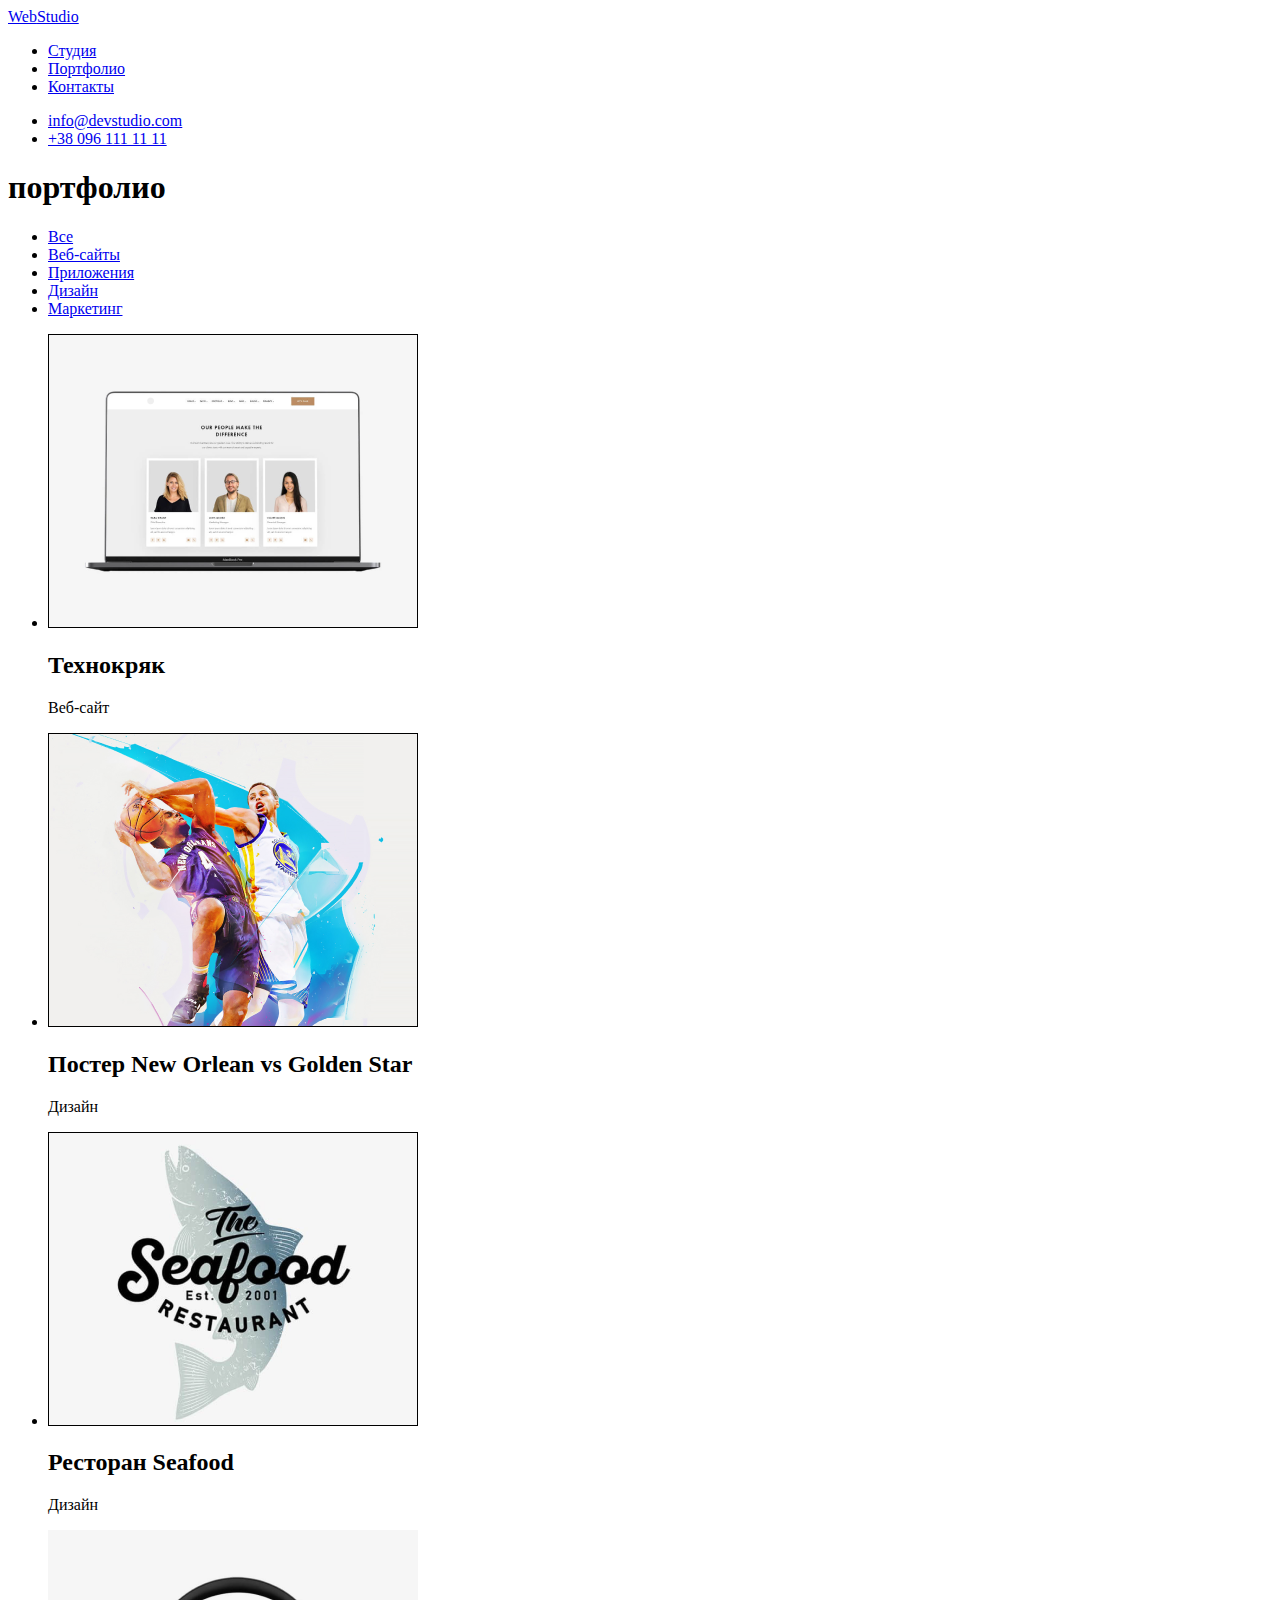
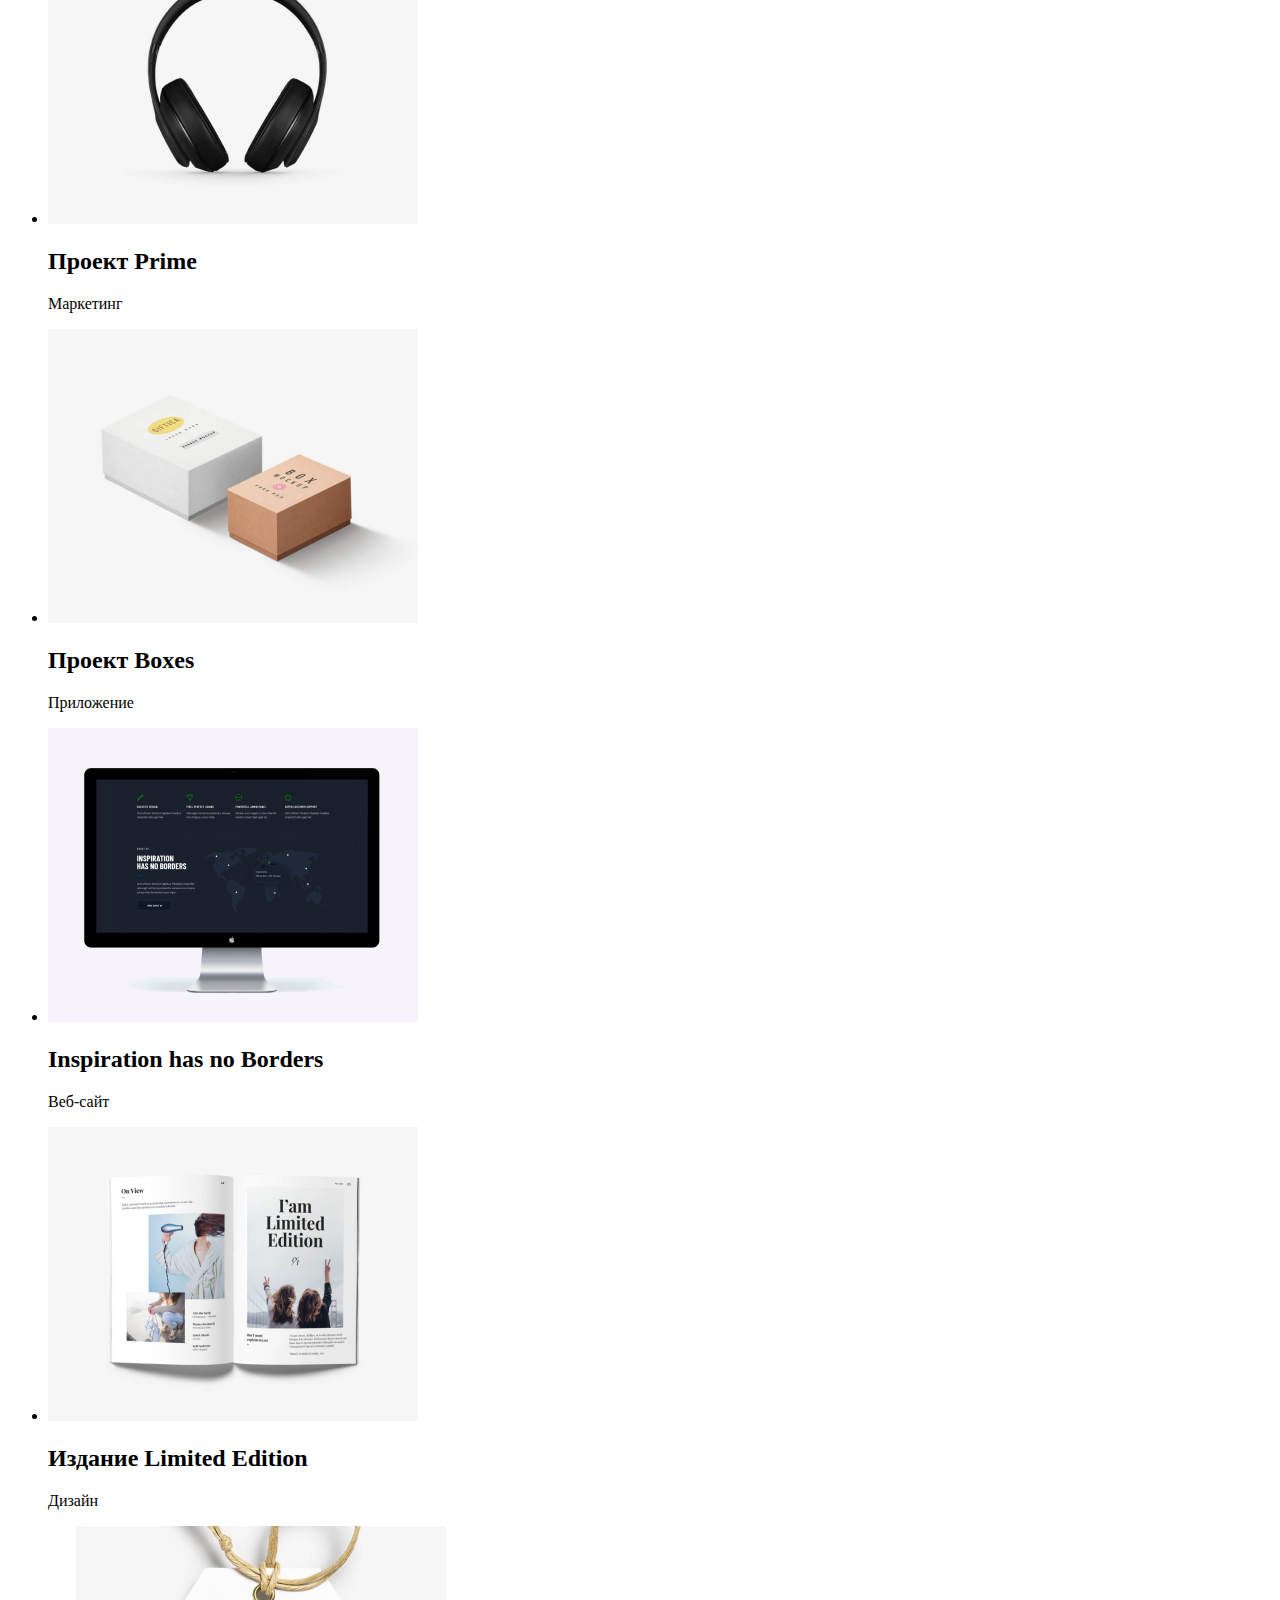
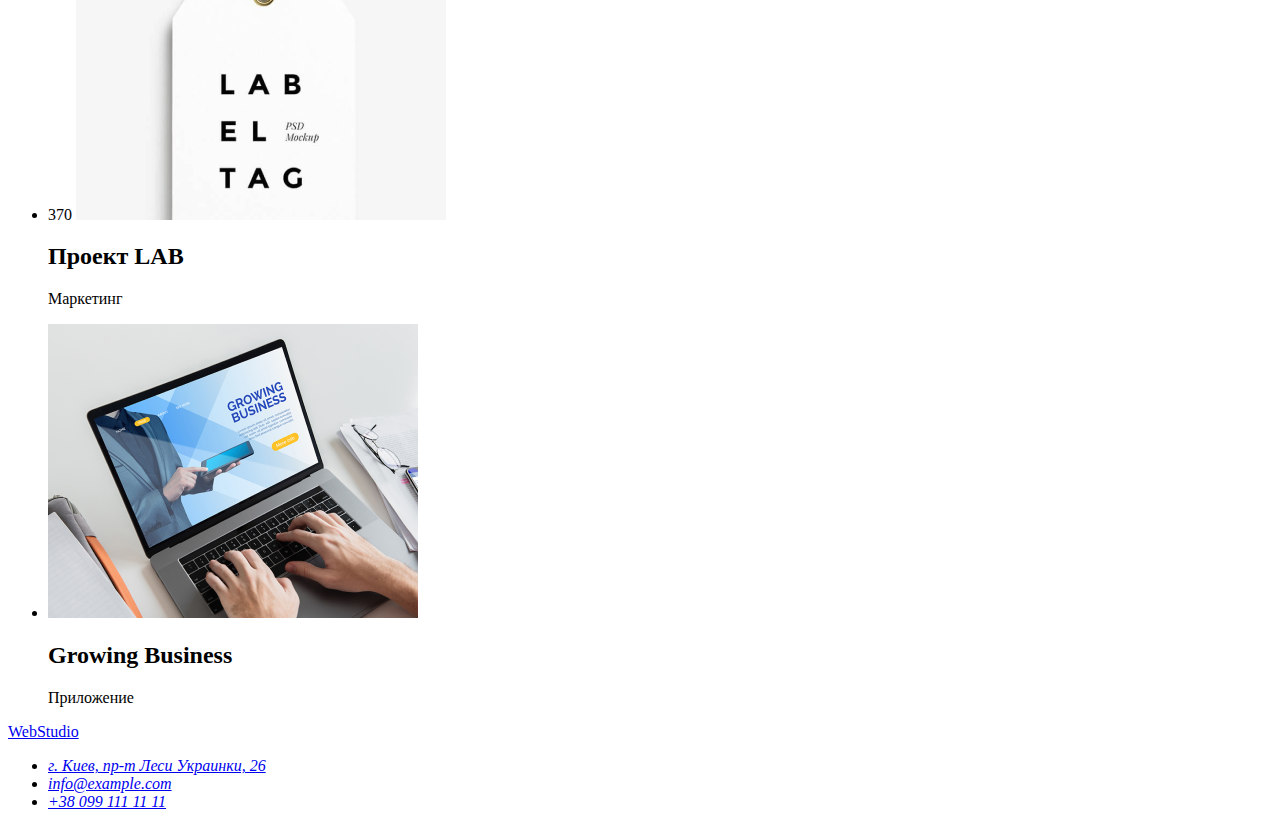
==== index.html @ 1c3201ee "my commit" ====
<!DOCTYPE html>
<html lang="ru">
<head>
    <meta charset="UTF-8">
    <meta name="viewport" content="width=device-width, initial-scale=1.0">
    <title>Портфолио</title>
</head>
<body>
<header>
<nav>
    <a href="/">Web<span>Studio</span></a>
   <ul>
       <li><a href="#">Студия</a></li>
       <li><a href="#">Портфолио</a></li>
       <li><a href="#">Контакты</a></li>
   </ul> 
</nav>
   <ul>
       <li><a href="mailto:info@devstudio.com">info@devstudio.com</a></li>
       <li><a href="tel:+380961111111">+38 096 111 11 11</a></li>
   </ul>
</header>
<main>
    <!--секция с портфолио-->
<section>
    <h1>портфолио</h1>
<ul>
    <li><a href="#">Все</a></li>
    <li><a href="#">Веб-сайты</a></li>
    <li><a href="#">Приложения</a></li>
    <li><a href="#">Дизайн</a></li>
    <li><a href="#">Маркетинг</a></li>
</ul>
<ul>
    <li>
        <img src="./imajes/tehnocr.png" alt="три карточки с фотографиями людей"width="370" height="294">
            <h2>Технокряк</h2>
                <p>Веб-сайт</p>
    </li>
    <li>
        <img src="./imajes/poster.png" alt="игра в бфскетбол"width="370" height="294">
            <h2>Постер New Orlean vs Golden Star</h2>
                <p>Дизайн</p>
    </li>
    <li>
        <img src="./imajes/restoran.png" alt="ресторан"width="370" height="294">
            <h2>Ресторан Seafood</h2>
                <p>Дизайн</p>
    </li>
    <li>
        <img src="./imajes/prime.png" alt="наушники"width="370" height="294">
            <h2>Проект Prime</h2>
                <p>Маркетинг</p>
    </li>
    <li>
        <img src="./imajes/boxes.png" alt="коробки"width="370" height="294">
            <h2>Проект Boxes</h2>
                <p>Приложение</p>
    </li>
    <li>
        <img src="./imajes/inspiration.png" alt="монитор"width="370" height="294">
            <h2>Inspiration has no Borders</h2>
                <p>Веб-сайт</p>
    </li>
    <li>
        <img src="./imajes/isdanie.png" alt="журнал"width="370" height="294">
            <h2>Издание Limited Edition</h2>
                <p>Дизайн</p>
    </li>
    <li>370
        <img src="./imajes/lab.png" alt="бирка"width="370" height="294">
            <h2>Проект LAB</h2>
                <p>Маркетинг</p>
    </li>
    <li>
        <img src="./imajes/growing.png" alt="ноутбук"width="370" height="294">
            <h2>Growing Business</h2>
                <p>Приложение</p>
    </li>
</ul>
</section>
</main>
<footer>
   <a href="/">Web<span>Studio</span></a> 
<address>
    <ul>
        <li><a href="https://goo.gl/maps/Lhu3DwiovZqrXFvk8">г. Киев, пр-т Леси Украинки, 26</a></li>
        <li><a href="mailto:info@devstudio.com">info@example.com</a></li>
        <li><a href="tel:+38096111111">+38 099 111 11 11</a></li>
    </ul>
</address>
</footer>
    
</body>
</html>
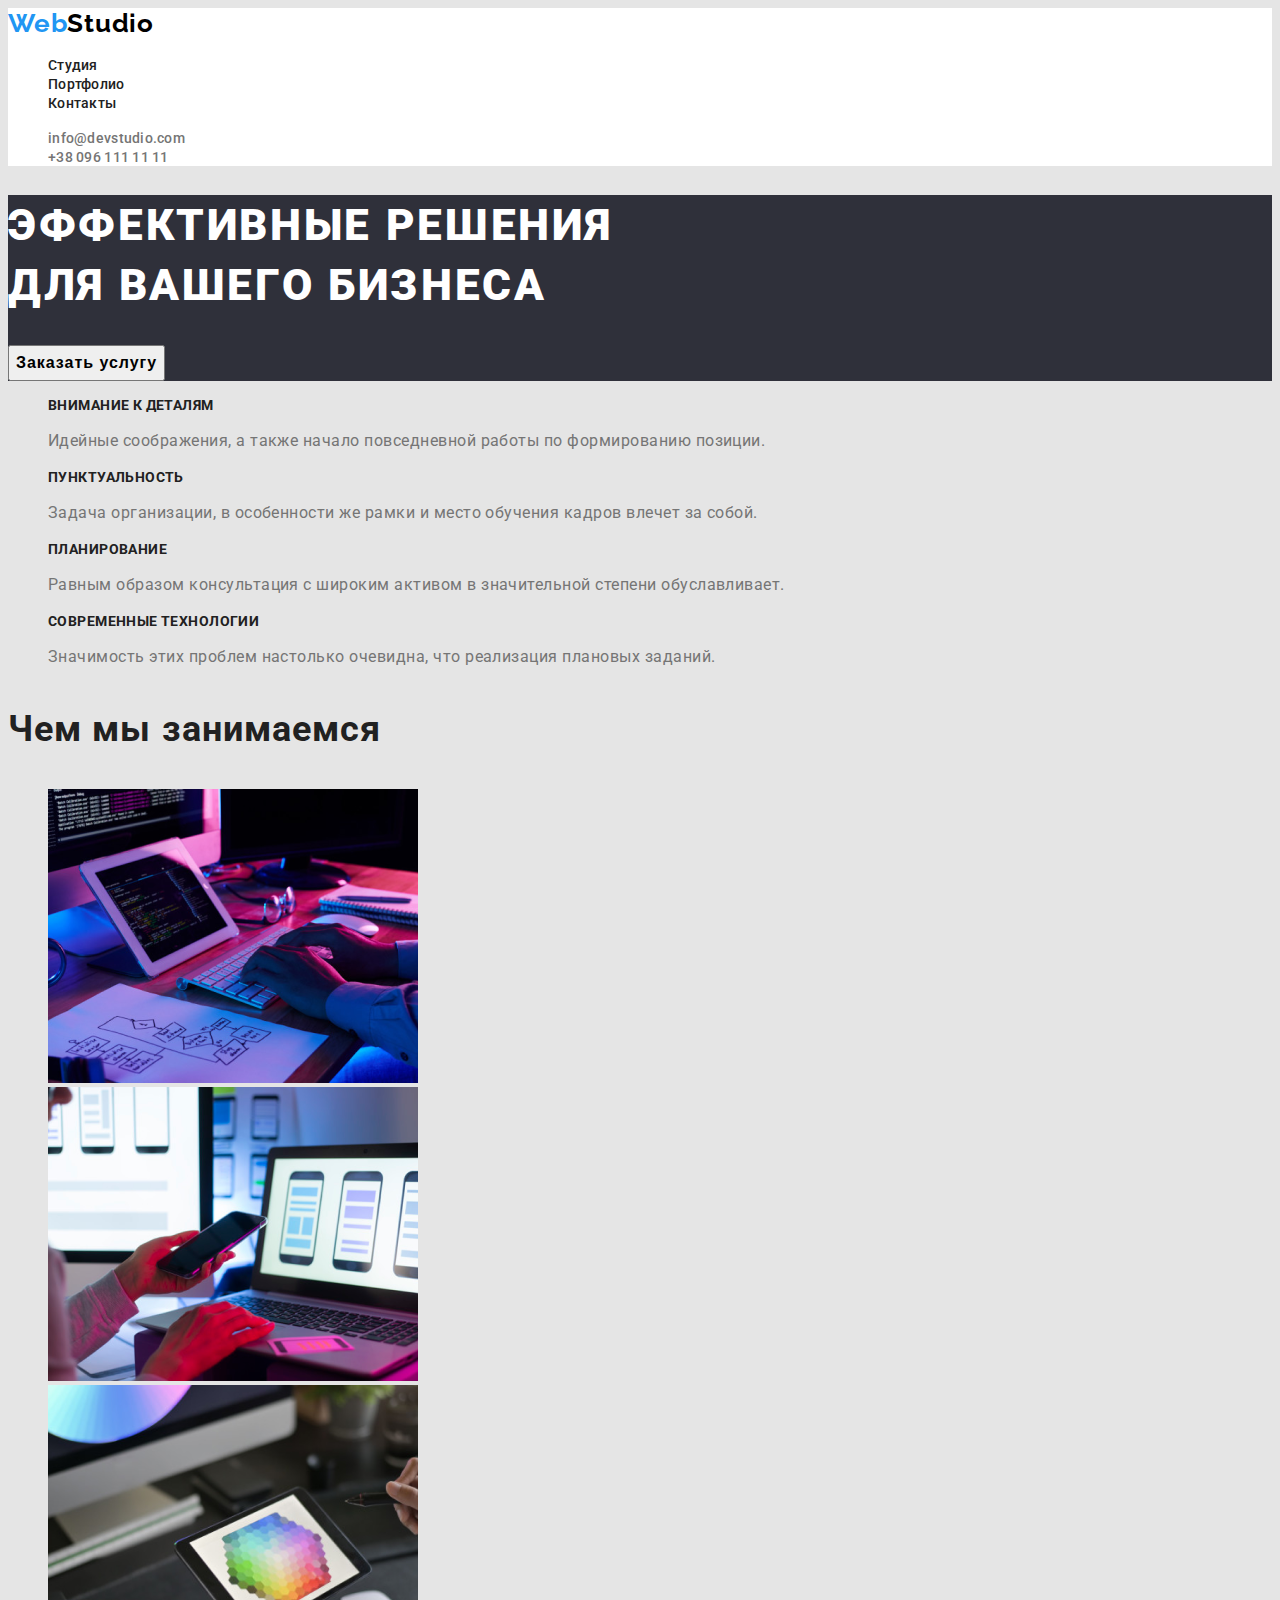
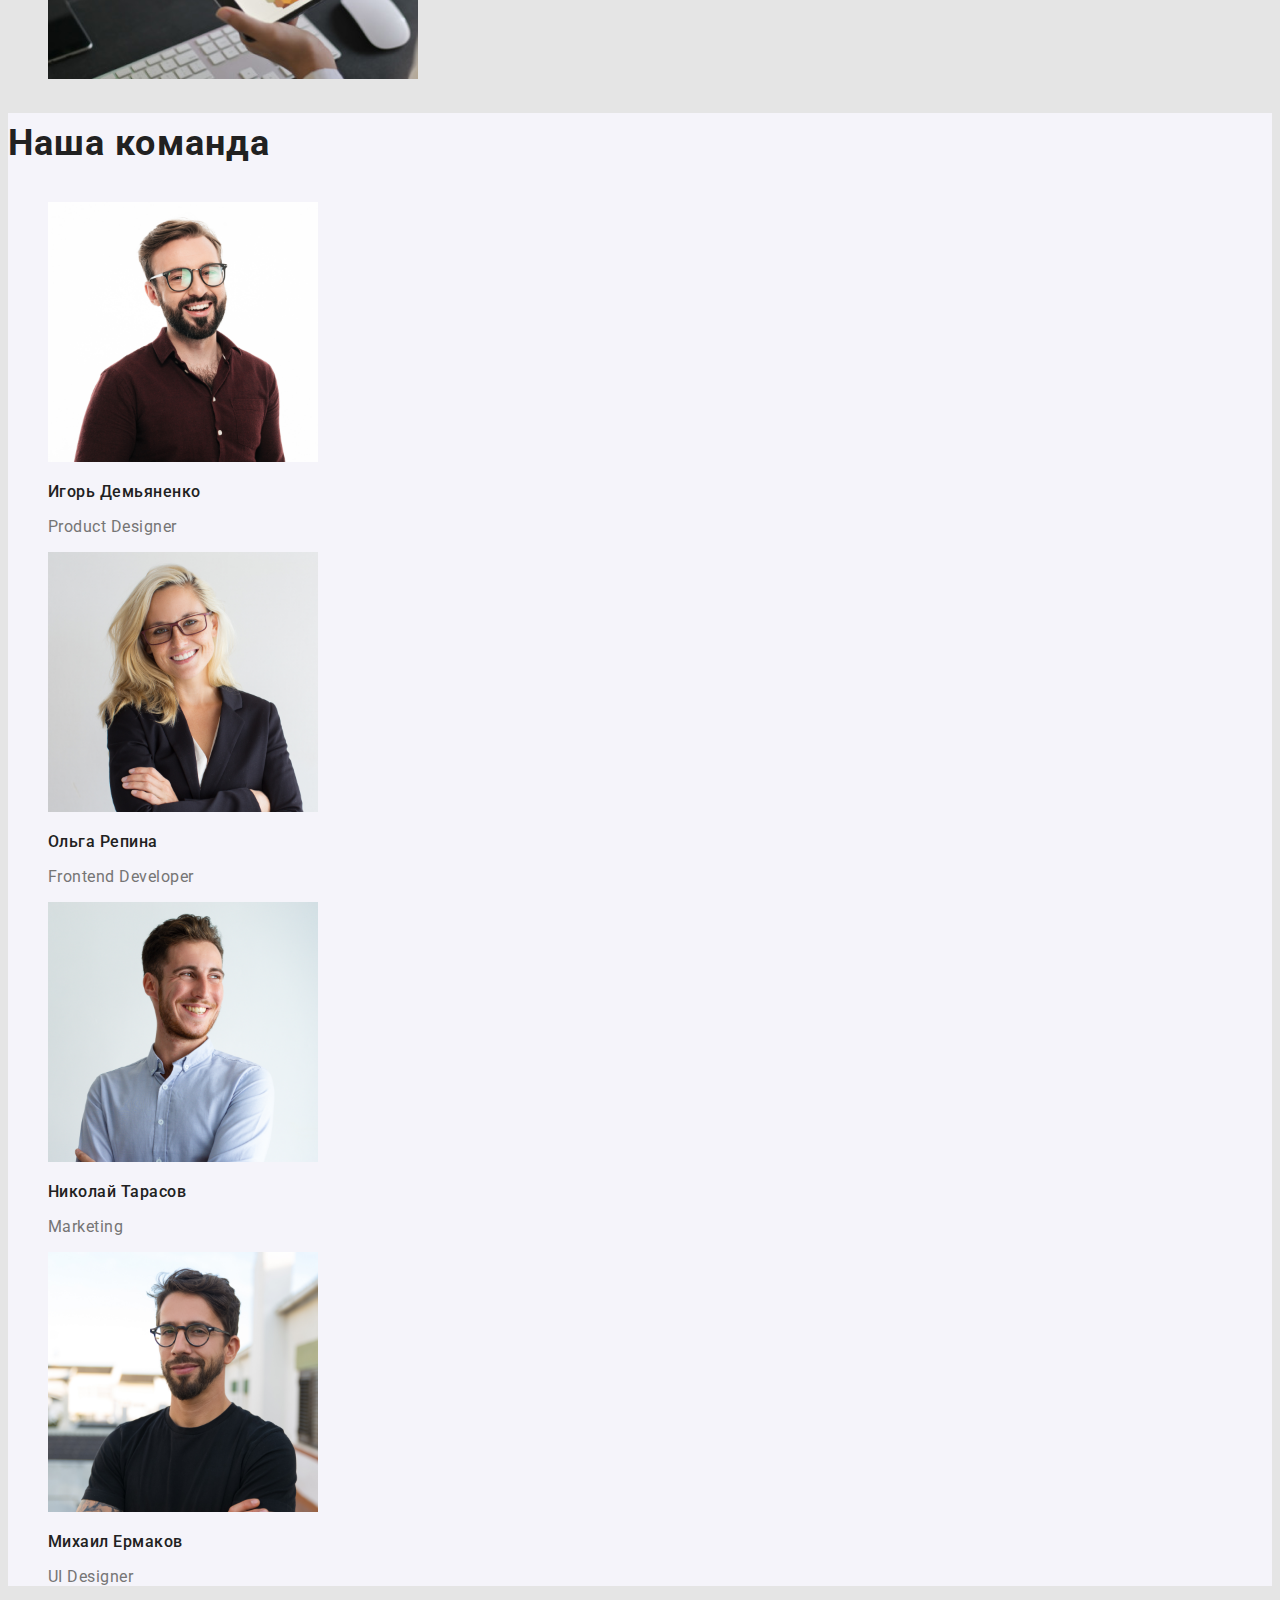
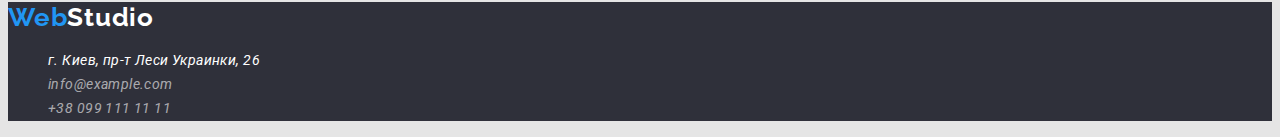
==== commit 5055e52d: "my commit" ====
--- a/index.html
+++ b/index.html
@@ -3,93 +3,101 @@
 <head>
     <meta charset="UTF-8">
     <meta name="viewport" content="width=device-width, initial-scale=1.0">
-    <title>Портфолио</title>
+    <title>Document</title>
+    <link rel="preconnect" href="https://fonts.gstatic.com">
+    <link href="https://fonts.googleapis.com/css2?family=Raleway:wght@700&family=Roboto:wght@400;500;700;900&display=swap"
+          rel="stylesheet">
+    <link rel="stylesheet" href="https://cdnjs.cloudflare.com/ajax/libs/modern-normalize/1.0.0/modern-normalize.min.css" integrity="sha512-ISS7cAi1PEhQ8jnbJpJZMd29NlhNj4AWYyLOSp2CE/CsHxTCu+r+t0D2yoJudVrd0/8fTVPUVDzY5Tvli75u/g==" crossorigin="anonymous" />
+    <link rel="stylesheet" href="./css/style.css">
 </head>
 <body>
-<header>
-<nav>
-    <a href="/">Web<span>Studio</span></a>
-   <ul>
-       <li><a href="#">Студия</a></li>
-       <li><a href="#">Портфолио</a></li>
-       <li><a href="#">Контакты</a></li>
-   </ul> 
+  <!--шапка-->  
+<header class="header">
+
+<nav class="nav">
+    <a class="link-nav link" href="#">Web<span class="logo-nav">Studio</span></a>
+    <ul class="nav-list">
+        <li class="nav-list-item list"><a class="list-item-link link" href="index.html">Студия</a></li>
+        <li class="nav-list-item list"><a class="list-item-link link" href="portfolio.html">Портфолио</a></li>
+        <li class="nav-list-item list"><a class="list-item-link link" href="#">Контакты</a></li>
+    </ul>
 </nav>
-   <ul>
-       <li><a href="mailto:info@devstudio.com">info@devstudio.com</a></li>
-       <li><a href="tel:+380961111111">+38 096 111 11 11</a></li>
-   </ul>
+    <ul class="list-contacts">
+         <li class="contacts-list-item list"><a class="contacts-link link" href="mailto:info@devstudio.com">info@devstudio.com</a></li>
+         <li class="contacts-list-item list"><a class="contacts-link link" href="tel:+380961111111">+38 096 111 11 11</a></li>
+    </ul>
+ 
 </header>
 <main>
-    <!--секция с портфолио-->
-<section>
-    <h1>портфолио</h1>
-<ul>
-    <li><a href="#">Все</a></li>
-    <li><a href="#">Веб-сайты</a></li>
-    <li><a href="#">Приложения</a></li>
-    <li><a href="#">Дизайн</a></li>
-    <li><a href="#">Маркетинг</a></li>
-</ul>
-<ul>
-    <li>
-        <img src="./imajes/tehnocr.png" alt="три карточки с фотографиями людей"width="370" height="294">
-            <h2>Технокряк</h2>
-                <p>Веб-сайт</p>
-    </li>
-    <li>
-        <img src="./imajes/poster.png" alt="игра в бфскетбол"width="370" height="294">
-            <h2>Постер New Orlean vs Golden Star</h2>
-                <p>Дизайн</p>
-    </li>
-    <li>
-        <img src="./imajes/restoran.png" alt="ресторан"width="370" height="294">
-            <h2>Ресторан Seafood</h2>
-                <p>Дизайн</p>
-    </li>
-    <li>
-        <img src="./imajes/prime.png" alt="наушники"width="370" height="294">
-            <h2>Проект Prime</h2>
-                <p>Маркетинг</p>
-    </li>
-    <li>
-        <img src="./imajes/boxes.png" alt="коробки"width="370" height="294">
-            <h2>Проект Boxes</h2>
-                <p>Приложение</p>
-    </li>
-    <li>
-        <img src="./imajes/inspiration.png" alt="монитор"width="370" height="294">
-            <h2>Inspiration has no Borders</h2>
-                <p>Веб-сайт</p>
-    </li>
-    <li>
-        <img src="./imajes/isdanie.png" alt="журнал"width="370" height="294">
-            <h2>Издание Limited Edition</h2>
-                <p>Дизайн</p>
-    </li>
-    <li>370
-        <img src="./imajes/lab.png" alt="бирка"width="370" height="294">
-            <h2>Проект LAB</h2>
-                <p>Маркетинг</p>
-    </li>
-    <li>
-        <img src="./imajes/growing.png" alt="ноутбук"width="370" height="294">
-            <h2>Growing Business</h2>
-                <p>Приложение</p>
-    </li>
-</ul>
+<!--герой-->
+<section class="hero">
+        <h1 class="main-title">Эффективные решения <br> для вашего бизнеса</h1>
+        <button class="main-btn" type="button" >Заказать услугу</button>
+</section>
+<!--функции-->
+<section class="about-section">
+    <h2 class="hidden">наши приоритеты</h2>
+    <ul class="about-list">
+        <li class="about-list-item list">
+           <h3 class="about-list-item-title">Внимание к деталям</h3>
+           <p class="about-list-paragraph">Идейные соображения, а также начало повседневной работы по формированию позиции.</p>
+        </li>
+        <li class="about-list-item list">
+            <h3 class="about-list-item-title">Пунктуальность</h3>
+            <p class="about-list-paragraph">Задача организации, в особенности же рамки и место обучения кадров влечет за собой.</p>
+        </li>
+        <li class="about-list-item list">
+            <h3 class="about-list-item-title">Планирование</h3>
+            <p class="about-list-paragraph">Равным образом консультация с широким активом в значительной степени обуславливает.</p>
+        </li>
+        <li class="about-list-item list">
+            <h3 class="about-list-item-title">Современные технологии</h3>
+            <p class="about-list-paragraph">Значимость этих проблем настолько очевидна, что реализация плановых заданий.</p>
+        </li>
+    </ul>
+</section>
+<!--чем мы занимаемся-->
+<section class="section-img">
+    <h2 class="title-section">Чем мы занимаемся</h2>
+    <ul class="img-list">
+        <li class="img-list-item list"><img class="images-section-img" src="./img/img.png" alt="печатает на ноутбуке" width="370"/></li>
+        <li class="img-list-item list"><img class="images-section-img" src="./img/imgg.png" alt="ноутбук" width="370"/></li>
+        <li class="img-list-item list"><img class="images-section-img" src="./img/imggg.png" alt="планшет" width="370"/></li>
+    </ul>
+</section>
+<!--команда-->
+<section class="team">
+    <h2 class="title-section"> Наша команда </h2>
+    <ul class="list-team">
+        <li class="tiem-item list"><img class="tiem-img" src="./img/img.team/product.png" alt="фото работника" width="270">
+            <h3 class="subtitle-team">Игорь Демьяненко</h3>
+            <p class="team-text">Product Designer</p>
+        </li>
+        <li class="tiem-item list"><img class="tiem-img" src="./img/img.team/frontent.png" alt="фото работника" width="270">
+            <h3 class="subtitle-team">Ольга Репина</h3>
+            <p class="team-text">Frontend Developer</p>
+        </li>
+        <li class="tiem-item list"><img class="tiem-img" src="./img/img.team/marketing.png" alt="фото работника" width="270">
+            <h3 class="subtitle-team">Николай Тарасов</h3>
+            <p class="team-text">Marketing</p>
+        </li>
+        <li class="tiem-item list"><img class="tiem-img" src="./img/img.team/ul.png" alt="фото работника" width="270">
+            <h3 class="subtitle-team">Михаил Ермаков</h3>
+            <p class="team-text">UI Designer</p>
+        </li>
+    </ul>
 </section>
 </main>
-<footer>
-   <a href="/">Web<span>Studio</span></a> 
-<address>
-    <ul>
-        <li><a href="https://goo.gl/maps/Lhu3DwiovZqrXFvk8">г. Киев, пр-т Леси Украинки, 26</a></li>
-        <li><a href="mailto:info@devstudio.com">info@example.com</a></li>
-        <li><a href="tel:+38096111111">+38 099 111 11 11</a></li>
-    </ul>
+<footer class="footer">
+<a class="logo-footer link" href="/"><span class="text-logo">Web</span>Studio</a>
+<address class="address-footer">
+<ul class="list-footer">
+    <li class="item-footer list"><a class="link-footer link white-link" href="https://goo.gl/maps/Lhu3DwiovZqrXFvk8">г. Киев, пр-т Леси Украинки, 26</a></li>
+    <li class="item-footer list"><a class="link-footer link" href="mailto:info@devstudio.com">info@example.com</a></li>
+    <li class="item-footer list"><a class="link-footer link" href="tel:+38096111111">+38 099 111 11 11</a></li>
+</ul>
 </address>
 </footer>
-    
+
 </body>
-</html>+</html>
--- a/css/style.css
+++ b/css/style.css
@@ -0,0 +1,211 @@
+:root {
+  --primary-text-color: #757575;
+  --title-tex-color: #212121;
+  --accent-color: #2196f3;
+}
+
+body {
+  font-family: "Roboto", sans-serif;
+  background-color: #e5e5e5;
+  color: var(--title-tex-color);
+}
+/* none */
+.list {
+  list-style: none;
+}
+
+.link {
+  text-decoration: none;
+}
+/* none */
+
+/* header */
+.header {
+  background-color: #ffffff;
+}
+
+/* nav */
+.logo-nav {
+  color: #000000;
+}
+
+.link-nav {
+  font-family: Raleway;
+  font-weight: 700;
+  font-size: 26px;
+  line-height: 1.192;
+  letter-spacing: 0.03em;
+  color: var(--accent-color);
+}
+
+.list-item-link {
+  font-weight: 500;
+  font-size: 14px;
+  line-height: 1.143;
+  letter-spacing: 0.02em;
+  color: var(--title-tex-color);
+}
+
+.list-item-link:hover,
+.list-item-link:focus {
+  color: var(--accent-color);
+}
+
+/* contacts header */
+.contacts-link {
+  font-weight: 500;
+  font-size: 14px;
+  line-height: 1.143;
+  letter-spacing: 0.02em;
+  color: var(--primary-text-color);
+}
+
+.contacts-link:hover,
+.contacts-link:focus {
+  color: var(--accent-color);
+}
+
+/* hero */
+.hero {
+  background-color: #2f303a;
+}
+
+.main-title {
+  font-weight: 900;
+  font-size: 44px;
+  line-height: 1.364;
+  letter-spacing: 0.06em;
+  text-transform: uppercase;
+  color: #ffffff;
+}
+
+.main-btn {
+  font-weight: 700;
+  font-size: 16px;
+  line-height: 1.875;
+  display: flex;
+  letter-spacing: 0.06em;
+}
+
+.main-btn:hover,
+.main-btn:focus {
+  background-color: var(--accent-color);
+  color: #ffffff;
+}
+
+/* about */
+
+.hidden {
+  display: none;
+}
+
+.about-list-item-title {
+  font-weight: 700;
+  font-size: 14px;
+  line-height: 1.143;
+  letter-spacing: 0.03em;
+  text-transform: uppercase;
+  color: var(--title-tex-color);
+}
+
+.about-list-paragraph {
+  font-weight: 400;
+  font-size: 1.714;
+  line-height: 24px;
+  letter-spacing: 0.03em;
+  color: var(--primary-text-color);
+}
+
+/* section img */
+
+.title-section {
+  font-weight: 700;
+  font-size: 36px;
+  line-height: 1.667;
+  letter-spacing: 0.03em;
+  color: var(--title-tex-color);
+}
+
+/* team */
+.team {
+  background-color: #f5f4fa;
+}
+
+.subtitle-team {
+  font-weight: 500;
+  font-size: 16px;
+  line-height: 1.187;
+  letter-spacing: 0.03em;
+  color: var(--title-tex-color);
+}
+
+.team-text {
+  font-weight: 400;
+  font-size: 16px;
+  line-height: 1.188;
+  letter-spacing: 0.03em;
+  color: var(--primary-text-color);
+}
+
+/* footer */
+.footer {
+  background-color: #2f303a;
+}
+
+.logo-footer {
+  font-family: Raleway;
+  font-weight: 700;
+  font-size: 26px;
+  line-height: 1.192;
+  letter-spacing: 0.03em;
+  color: #ffffff;
+}
+
+.text-logo {
+  color: var(--accent-color);
+}
+
+.link-footer {
+  font-family: Roboto;
+  font-weight: 400;
+  font-size: 14px;
+  line-height: 1.714;
+  letter-spacing: 0.03em;
+  color: rgba(255, 255, 255, 0.6);
+}
+
+.white-link {
+  color: #ffffff;
+}
+/* portfolio */
+/* section portfolio botton */
+.botton {
+  font-weight: 500;
+  font-size: 16px;
+  line-height: 1.625;
+  display: flex;
+  letter-spacing: 0.02em;
+}
+
+.botton:hover,
+.botton:focus {
+  background-color: var(--accent-color);
+  color: #ffffff;
+}
+
+/* portfolio img */
+.portfolio-title {
+  font-weight: 700;
+  font-size: 18px;
+  line-height: 2;
+  letter-spacing: 0.06em;
+  color: var(--title-tex-color);
+}
+
+.portfolio-text {
+  font-weight: 400;
+  font-size: 16px;
+  line-height: 1.875;
+  letter-spacing: 0.03em;
+  color: var(--primary-text-color);
+}
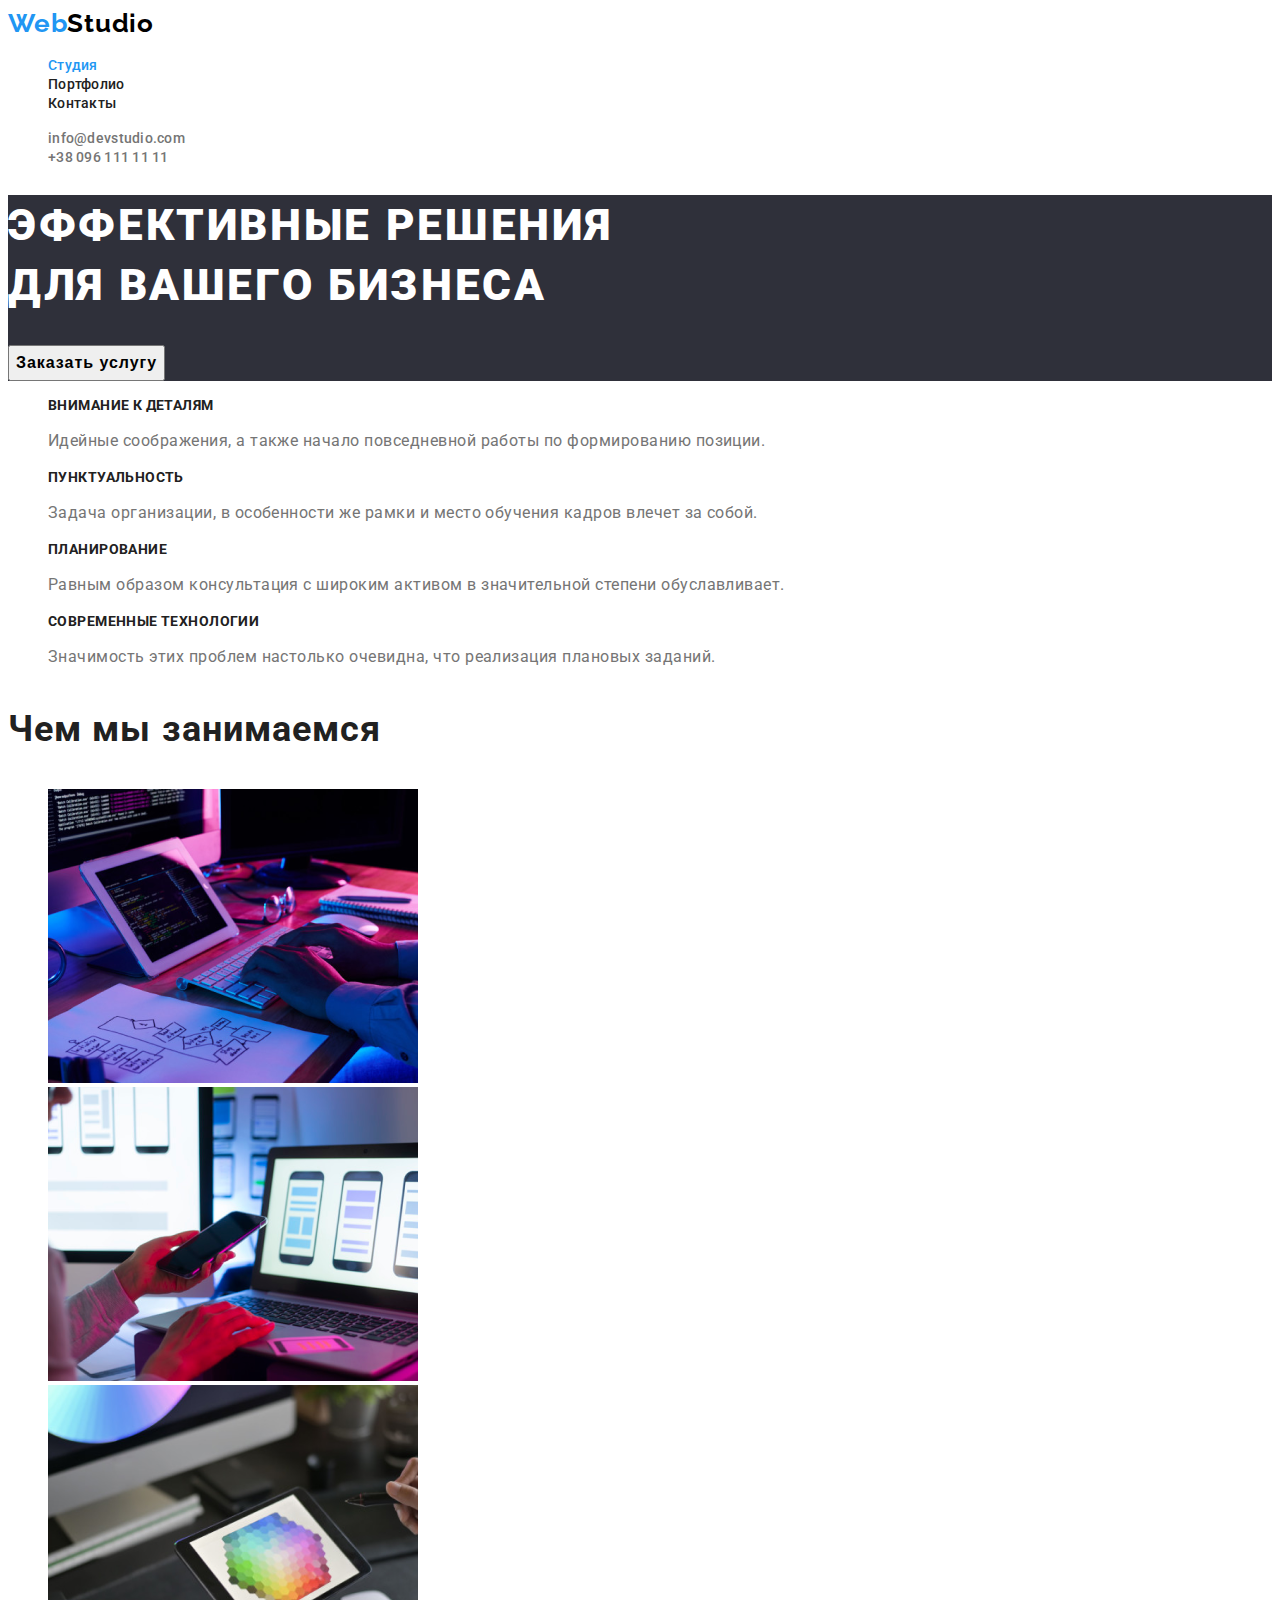
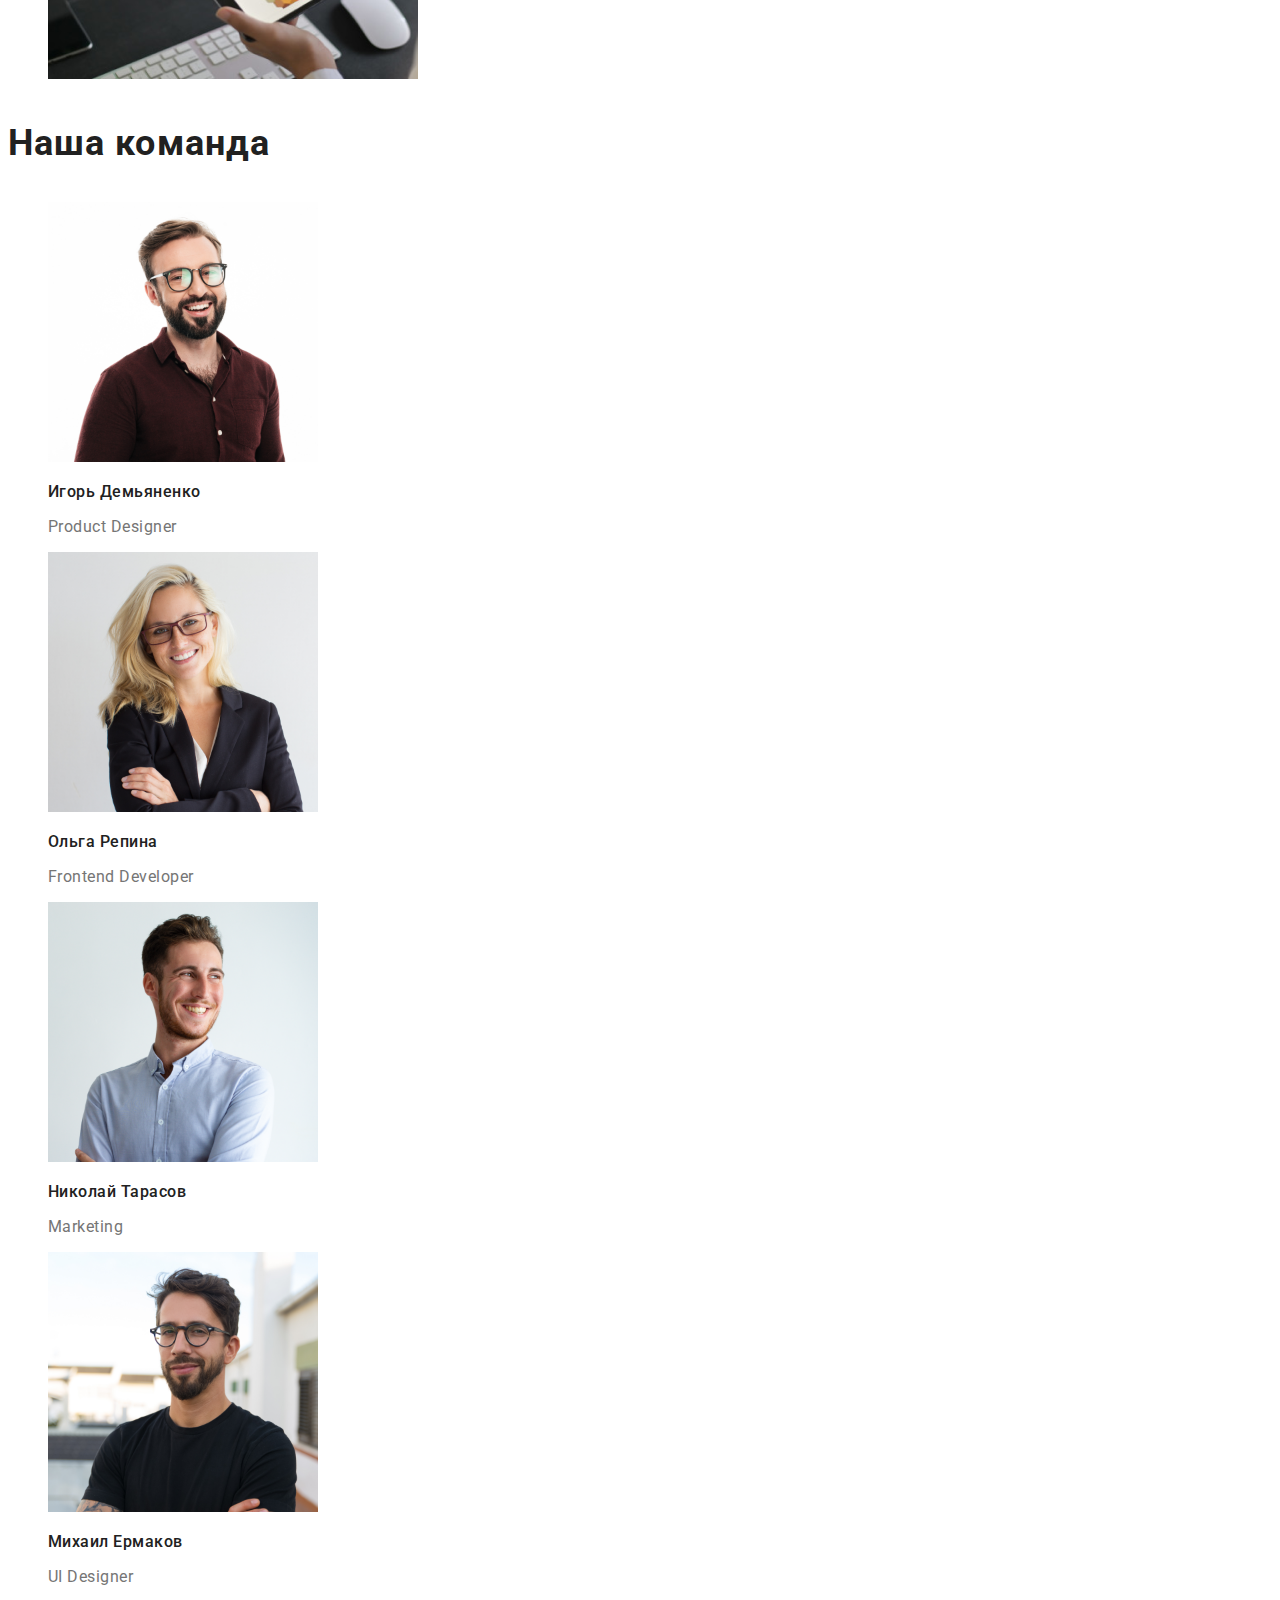
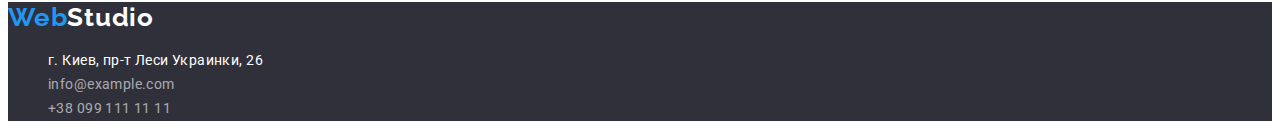
==== commit a87a6dff: "commit c" ====
--- a/index.html
+++ b/index.html
@@ -15,9 +15,9 @@
 <header class="header">
 
 <nav class="nav">
-    <a class="link-nav link" href="#">Web<span class="logo-nav">Studio</span></a>
+    <a class="link-nav link" href="index.html">Web<span class="logo-nav">Studio</span></a>
     <ul class="nav-list">
-        <li class="nav-list-item list"><a class="list-item-link link" href="index.html">Студия</a></li>
+        <li class="nav-list-item list"><a class="list-item-link link studio" href="index.html">Студия</a></li>
         <li class="nav-list-item list"><a class="list-item-link link" href="portfolio.html">Портфолио</a></li>
         <li class="nav-list-item list"><a class="list-item-link link" href="#">Контакты</a></li>
     </ul>
@@ -61,8 +61,8 @@
     <h2 class="title-section">Чем мы занимаемся</h2>
     <ul class="img-list">
         <li class="img-list-item list"><img class="images-section-img" src="./img/img.png" alt="печатает на ноутбуке" width="370"/></li>
-        <li class="img-list-item list"><img class="images-section-img" src="./img/imgg.png" alt="ноутбук" width="370"/></li>
-        <li class="img-list-item list"><img class="images-section-img" src="./img/imggg.png" alt="планшет" width="370"/></li>
+        <li class="img-list-item list"><img class="images-section-img" src="./img/imgg.png" alt="держит в руке телефон и печатает на ноутбуке" width="370"/></li>
+        <li class="img-list-item list"><img class="images-section-img" src="./img/imggg.png" alt="резноцветная картинка на планшете" width="370"/></li>
     </ul>
 </section>
 <!--команда-->
--- a/css/style.css
+++ b/css/style.css
@@ -6,7 +6,6 @@
 
 body {
   font-family: "Roboto", sans-serif;
-  background-color: #e5e5e5;
   color: var(--title-tex-color);
 }
 /* none */
@@ -62,6 +61,10 @@
 
 .contacts-link:hover,
 .contacts-link:focus {
+  color: var(--accent-color);
+}
+
+.studio {
   color: var(--accent-color);
 }
 
@@ -127,9 +130,6 @@
 }
 
 /* team */
-.team {
-  background-color: #f5f4fa;
-}
 
 .subtitle-team {
   font-weight: 500;
@@ -152,6 +152,10 @@
   background-color: #2f303a;
 }
 
+.address-footer {
+  font-style: normal;
+}
+
 .logo-footer {
   font-family: Raleway;
   font-weight: 700;
@@ -193,6 +197,10 @@
   color: #ffffff;
 }
 
+.portfolio {
+  color: var(--accent-color);
+}
+
 /* portfolio img */
 .portfolio-title {
   font-weight: 700;
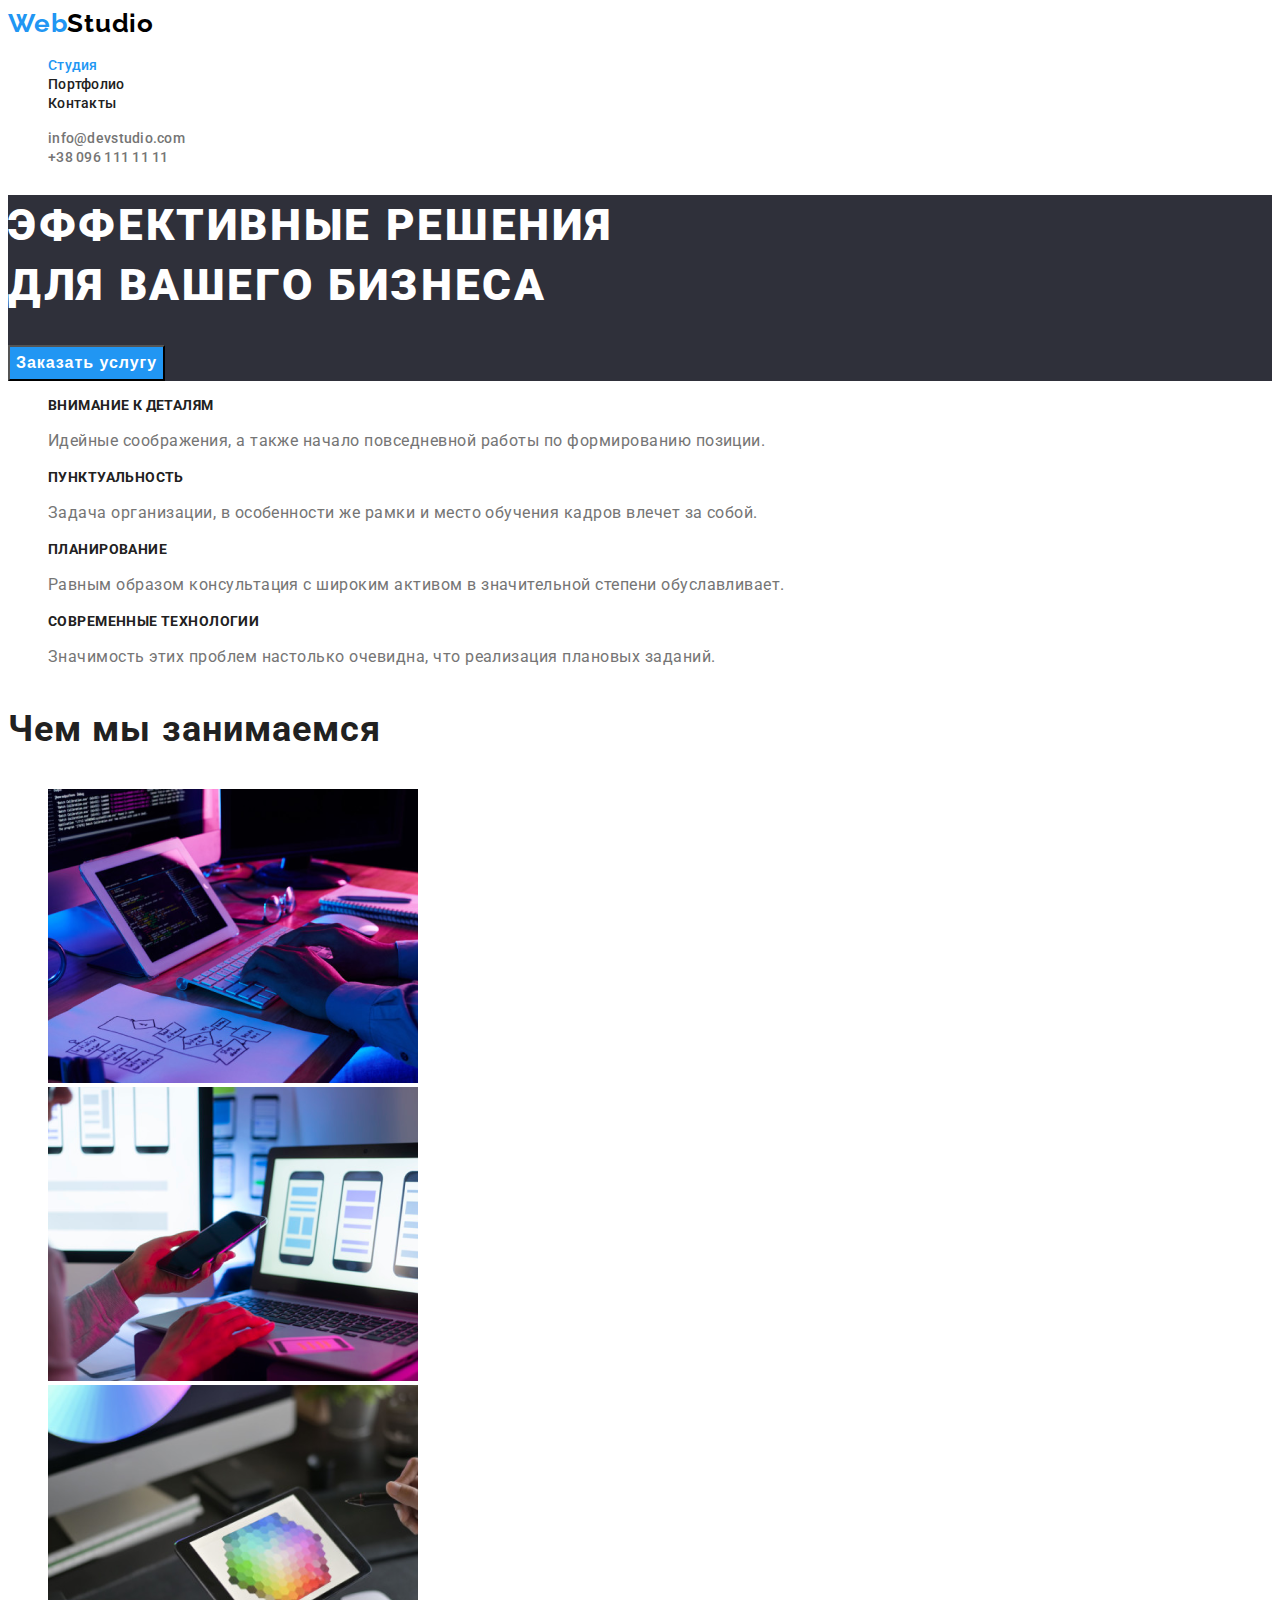
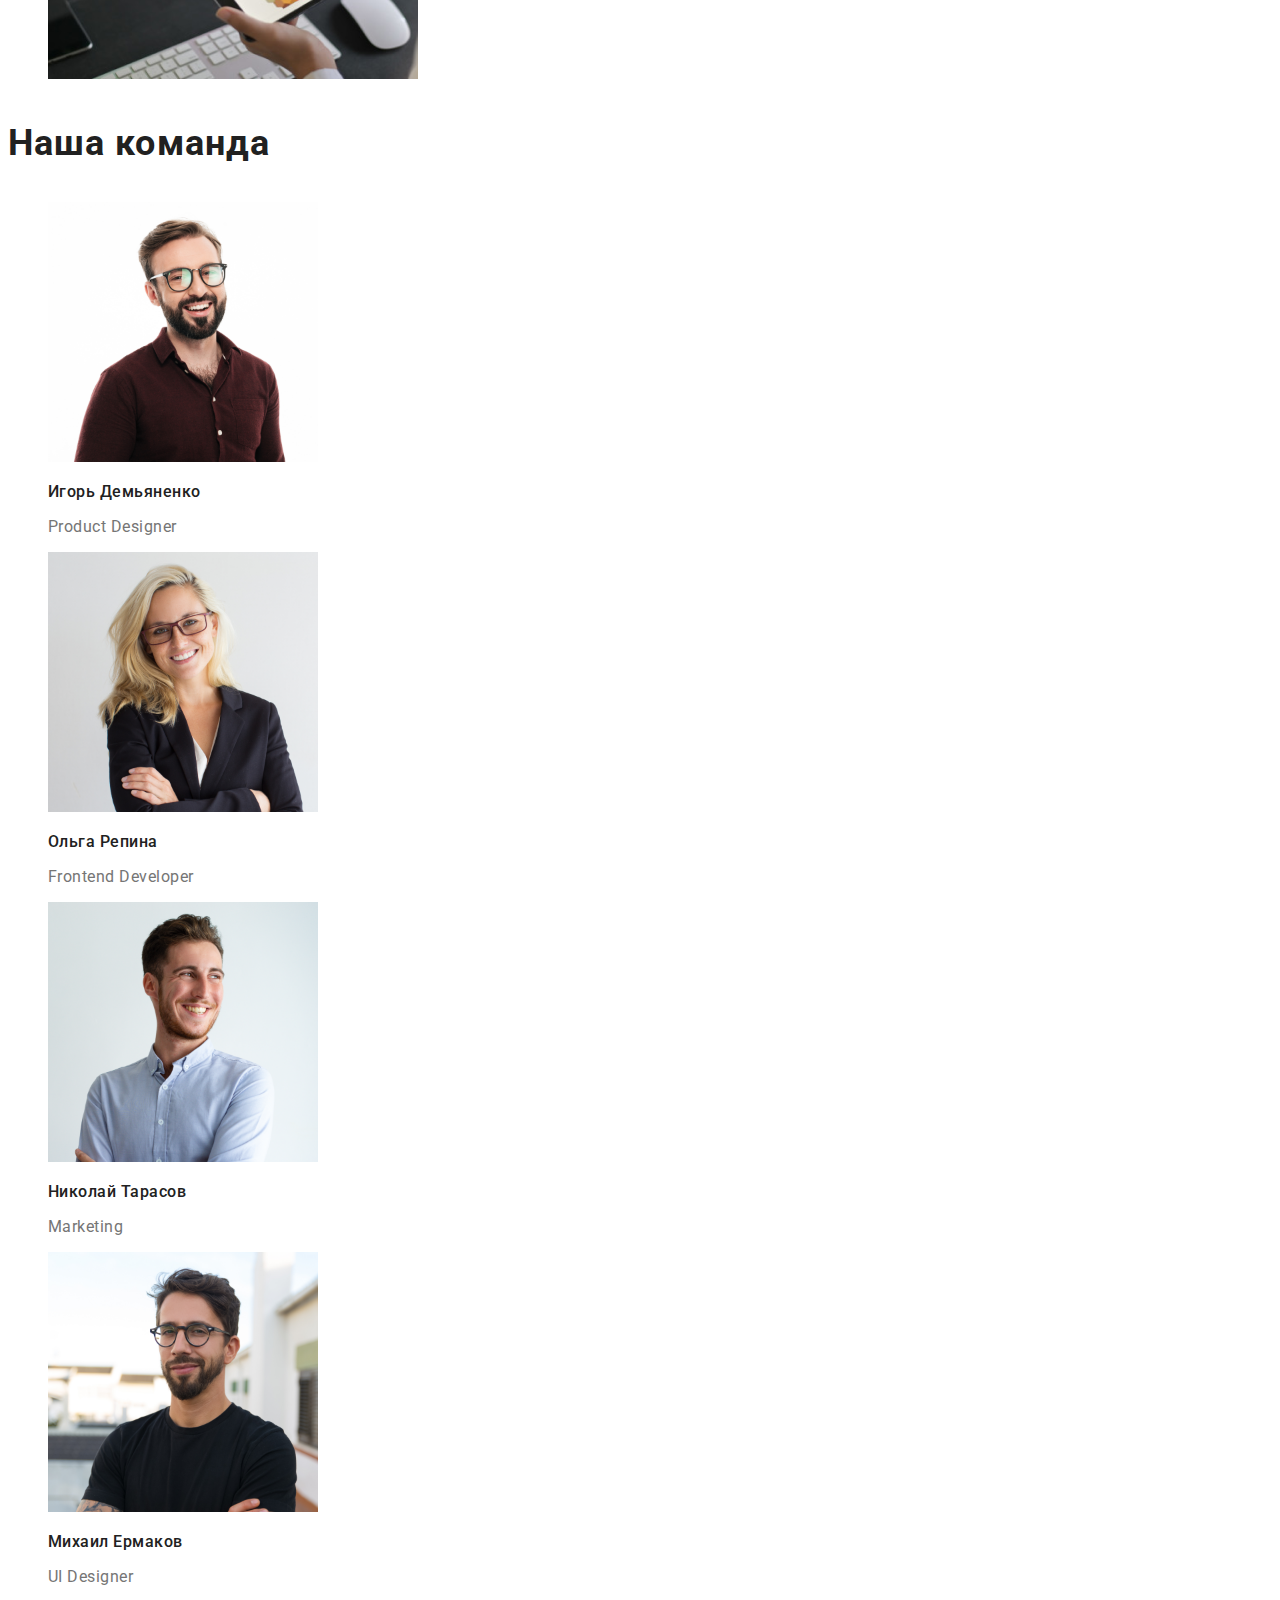
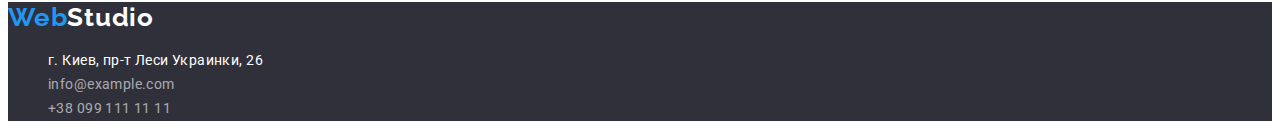
==== commit 7b9fa034: "web-portfolio" ====
--- a/index.html
+++ b/index.html
@@ -89,7 +89,7 @@
 </section>
 </main>
 <footer class="footer">
-<a class="logo-footer link" href="/"><span class="text-logo">Web</span>Studio</a>
+<a class="logo-footer link" href="index.html"><span class="text-logo">Web</span>Studio</a>
 <address class="address-footer">
 <ul class="list-footer">
     <li class="item-footer list"><a class="link-footer link white-link" href="https://goo.gl/maps/Lhu3DwiovZqrXFvk8">г. Киев, пр-т Леси Украинки, 26</a></li>
--- a/css/style.css
+++ b/css/style.css
@@ -88,13 +88,18 @@
   line-height: 1.875;
   display: flex;
   letter-spacing: 0.06em;
+  background: var(--accent-color);
+  color: #ffffff;
 }
 
 .main-btn:hover,
 .main-btn:focus {
-  background-color: var(--accent-color);
-  color: #ffffff;
-}
+ background-color: #000000;
+ cursor: pointer;
+ 
+}
+
+
 
 /* about */
 
@@ -120,6 +125,9 @@
 }
 
 /* section img */
+.team {
+  background-color #F5F4FA;
+}
 
 .title-section {
   font-weight: 700;
@@ -178,6 +186,11 @@
   color: rgba(255, 255, 255, 0.6);
 }
 
+.link-footer:hover,
+.link-footer:focus {
+background-color: var(--accent-color);
+}
+
 .white-link {
   color: #ffffff;
 }
@@ -195,6 +208,7 @@
 .botton:focus {
   background-color: var(--accent-color);
   color: #ffffff;
+  cursor: pointer;
 }
 
 .portfolio {
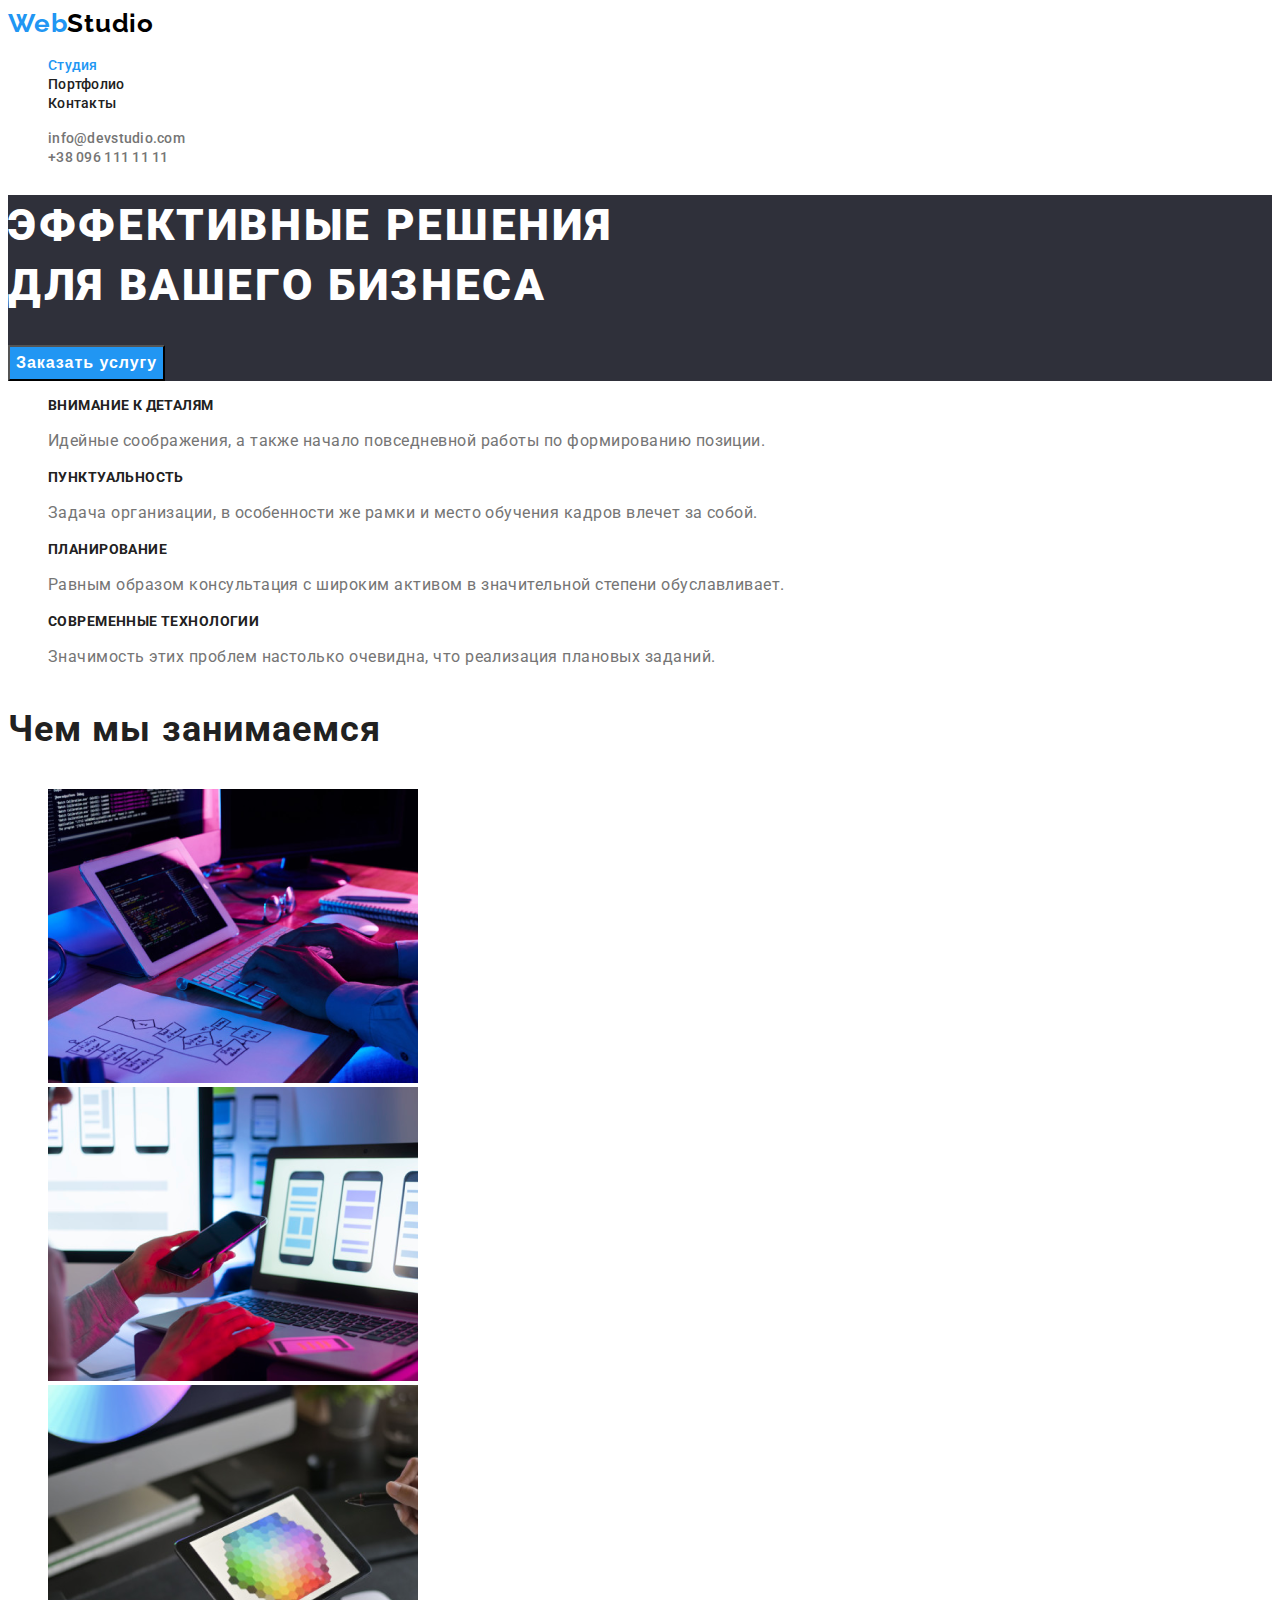
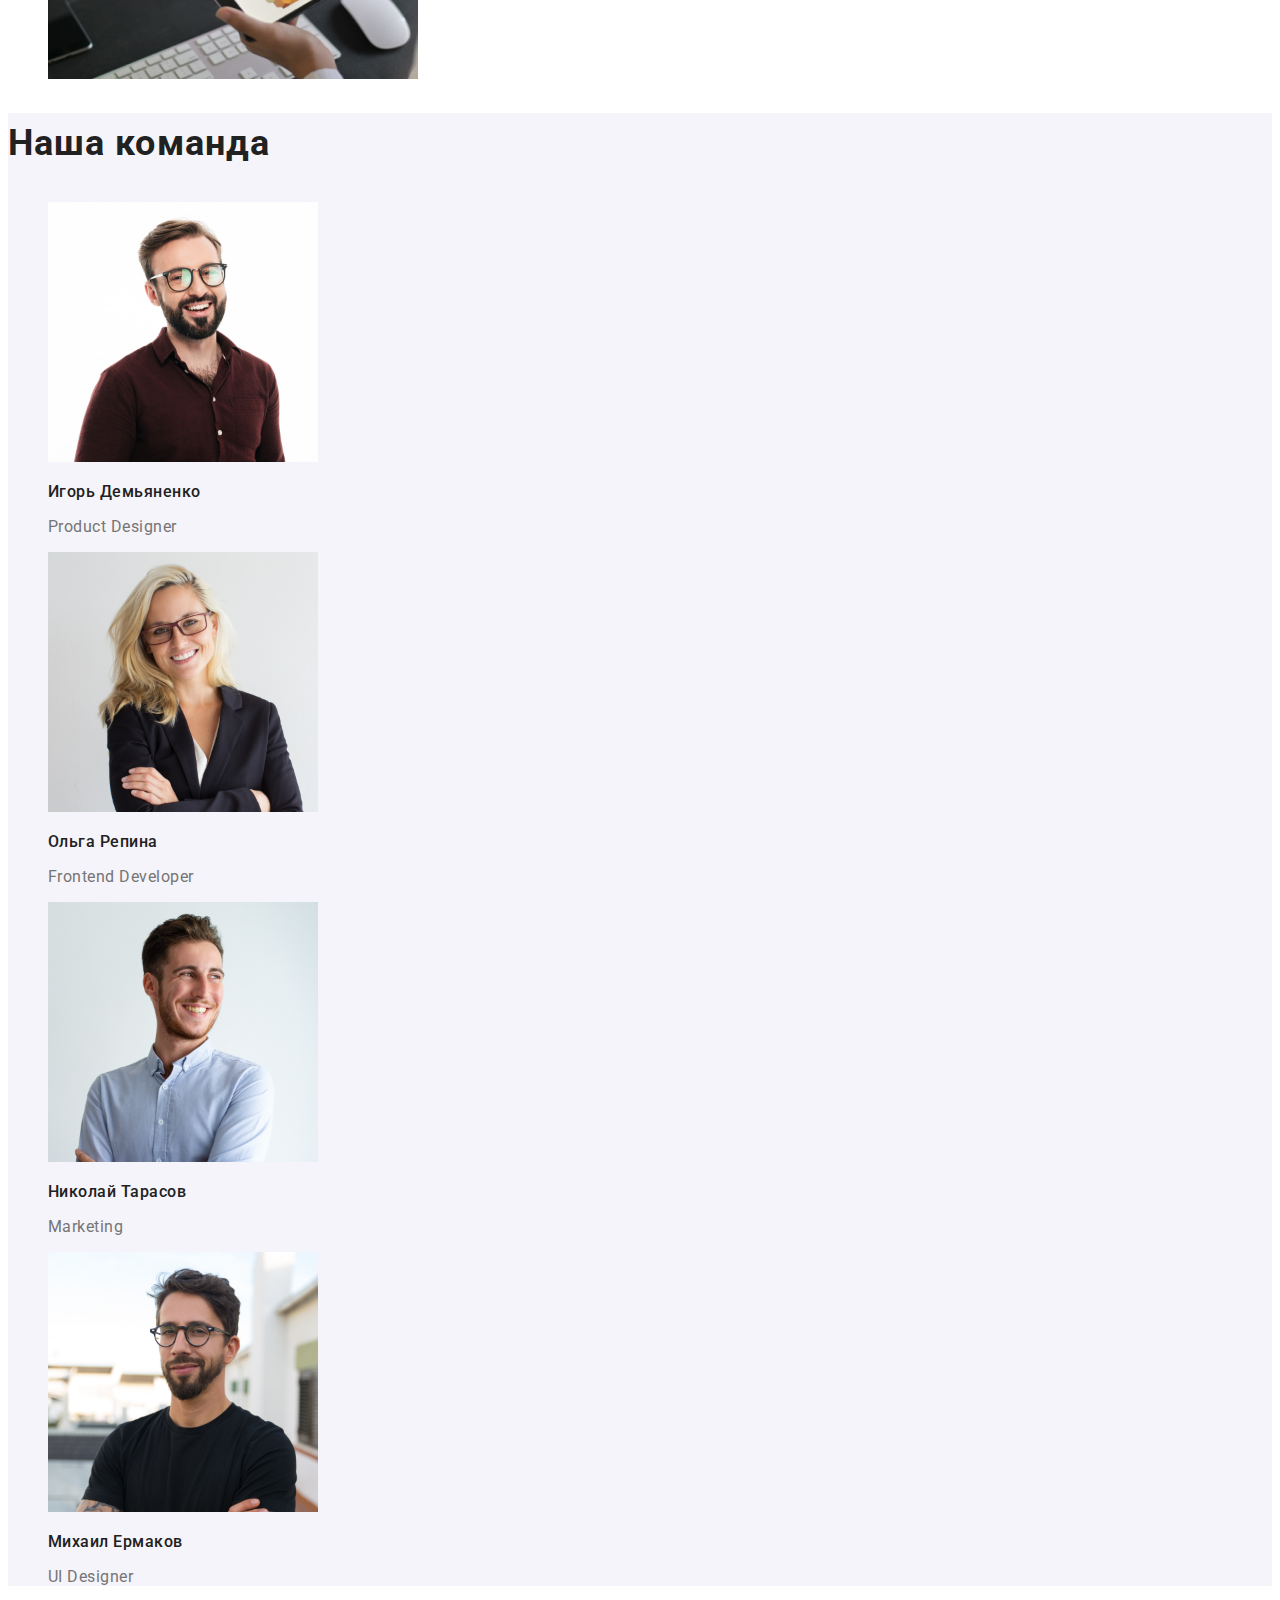
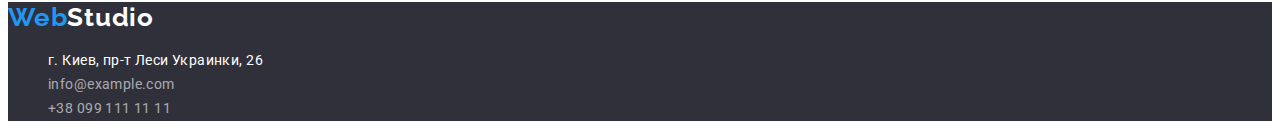
==== commit e769f560: "commit-commit" ====
--- a/index.html
+++ b/index.html
@@ -5,9 +5,11 @@
     <meta name="viewport" content="width=device-width, initial-scale=1.0">
     <title>Document</title>
     <link rel="preconnect" href="https://fonts.gstatic.com">
+    <link rel="stylesheet" href="https://cdnjs.cloudflare.com/ajax/libs/modern-normalize/1.0.0/modern-normalize.min.css"
+        integrity="sha512-ISS7cAi1PEhQ8jnbJpJZMd29NlhNj4AWYyLOSp2CE/CsHxTCu+r+t0D2yoJudVrd0/8fTVPUVDzY5Tvli75u/g=="
+        crossorigin="anonymous" />
     <link href="https://fonts.googleapis.com/css2?family=Raleway:wght@700&family=Roboto:wght@400;500;700;900&display=swap"
           rel="stylesheet">
-    <link rel="stylesheet" href="https://cdnjs.cloudflare.com/ajax/libs/modern-normalize/1.0.0/modern-normalize.min.css" integrity="sha512-ISS7cAi1PEhQ8jnbJpJZMd29NlhNj4AWYyLOSp2CE/CsHxTCu+r+t0D2yoJudVrd0/8fTVPUVDzY5Tvli75u/g==" crossorigin="anonymous" />
     <link rel="stylesheet" href="./css/style.css">
 </head>
 <body>
--- a/css/style.css
+++ b/css/style.css
@@ -2,6 +2,10 @@
   --primary-text-color: #757575;
   --title-tex-color: #212121;
   --accent-color: #2196f3;
+  --white-color: #ffffff;
+  --link-footer: rgba(255, 255, 255, 0.6);
+  --dark-fone: #2f303a;
+  --bleak-color: #000000;
 }
 
 body {
@@ -20,12 +24,12 @@
 
 /* header */
 .header {
-  background-color: #ffffff;
+  background-color: var(--white-color);
 }
 
 /* nav */
 .logo-nav {
-  color: #000000;
+  color: var(--bleak-color);
 }
 
 .link-nav {
@@ -70,7 +74,7 @@
 
 /* hero */
 .hero {
-  background-color: #2f303a;
+  background-color: var(--dark-fone);
 }
 
 .main-title {
@@ -79,7 +83,7 @@
   line-height: 1.364;
   letter-spacing: 0.06em;
   text-transform: uppercase;
-  color: #ffffff;
+  color: var(--white-color);
 }
 
 .main-btn {
@@ -89,17 +93,15 @@
   display: flex;
   letter-spacing: 0.06em;
   background: var(--accent-color);
-  color: #ffffff;
+  color: var(--white-color);
 }
 
 .main-btn:hover,
 .main-btn:focus {
- background-color: #000000;
- cursor: pointer;
- 
-}
-
-
+  background-color: var(--white-color);
+  color: var(--bleak-color);
+  cursor: pointer;
+}
 
 /* about */
 
@@ -125,9 +127,6 @@
 }
 
 /* section img */
-.team {
-  background-color #F5F4FA;
-}
 
 .title-section {
   font-weight: 700;
@@ -139,6 +138,10 @@
 
 /* team */
 
+.team {
+  background-color: #f5f4fa;
+}
+
 .subtitle-team {
   font-weight: 500;
   font-size: 16px;
@@ -157,7 +160,7 @@
 
 /* footer */
 .footer {
-  background-color: #2f303a;
+  background-color: var(--dark-fone);
 }
 
 .address-footer {
@@ -170,7 +173,7 @@
   font-size: 26px;
   line-height: 1.192;
   letter-spacing: 0.03em;
-  color: #ffffff;
+  color: var(--white-color);
 }
 
 .text-logo {
@@ -183,16 +186,16 @@
   font-size: 14px;
   line-height: 1.714;
   letter-spacing: 0.03em;
-  color: rgba(255, 255, 255, 0.6);
+  color: var(--link-footer);
 }
 
 .link-footer:hover,
 .link-footer:focus {
-background-color: var(--accent-color);
+  background-color: var(--accent-color);
 }
 
 .white-link {
-  color: #ffffff;
+  color: var(--white-color);
 }
 /* portfolio */
 /* section portfolio botton */
@@ -207,7 +210,7 @@
 .botton:hover,
 .botton:focus {
   background-color: var(--accent-color);
-  color: #ffffff;
+  color: var(--white-color);
   cursor: pointer;
 }
 
